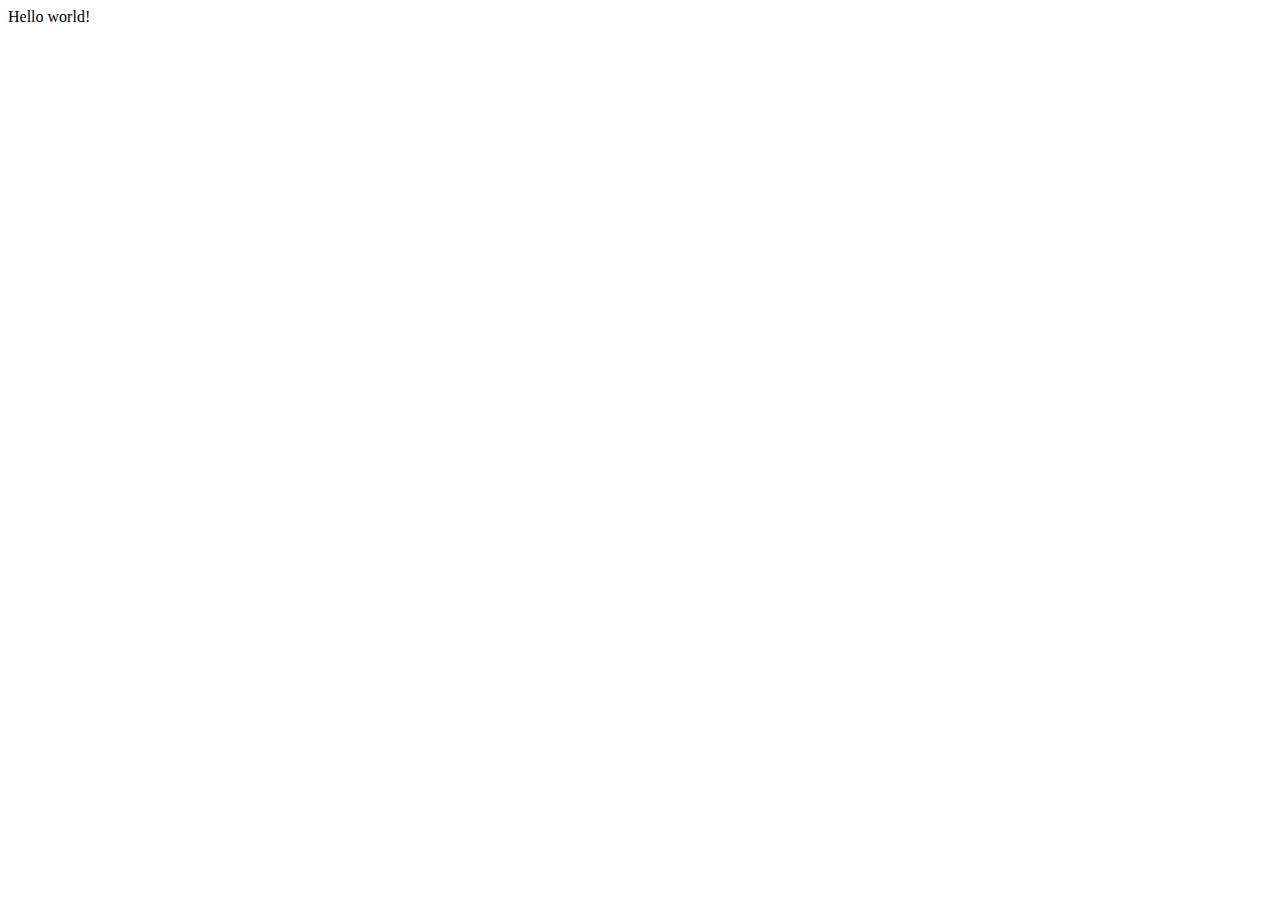
==== index.html @ d0d6be50 "started a new project" ====
<!DOCTYPE html>
<html lang="en">
<head>
    <meta charset="UTF-8">
    <meta name="viewport" content="width=device-width, initial-scale=1.0">
    <title>My web page</title>
</head>
<body>
    Hello world!
</body>
</html>
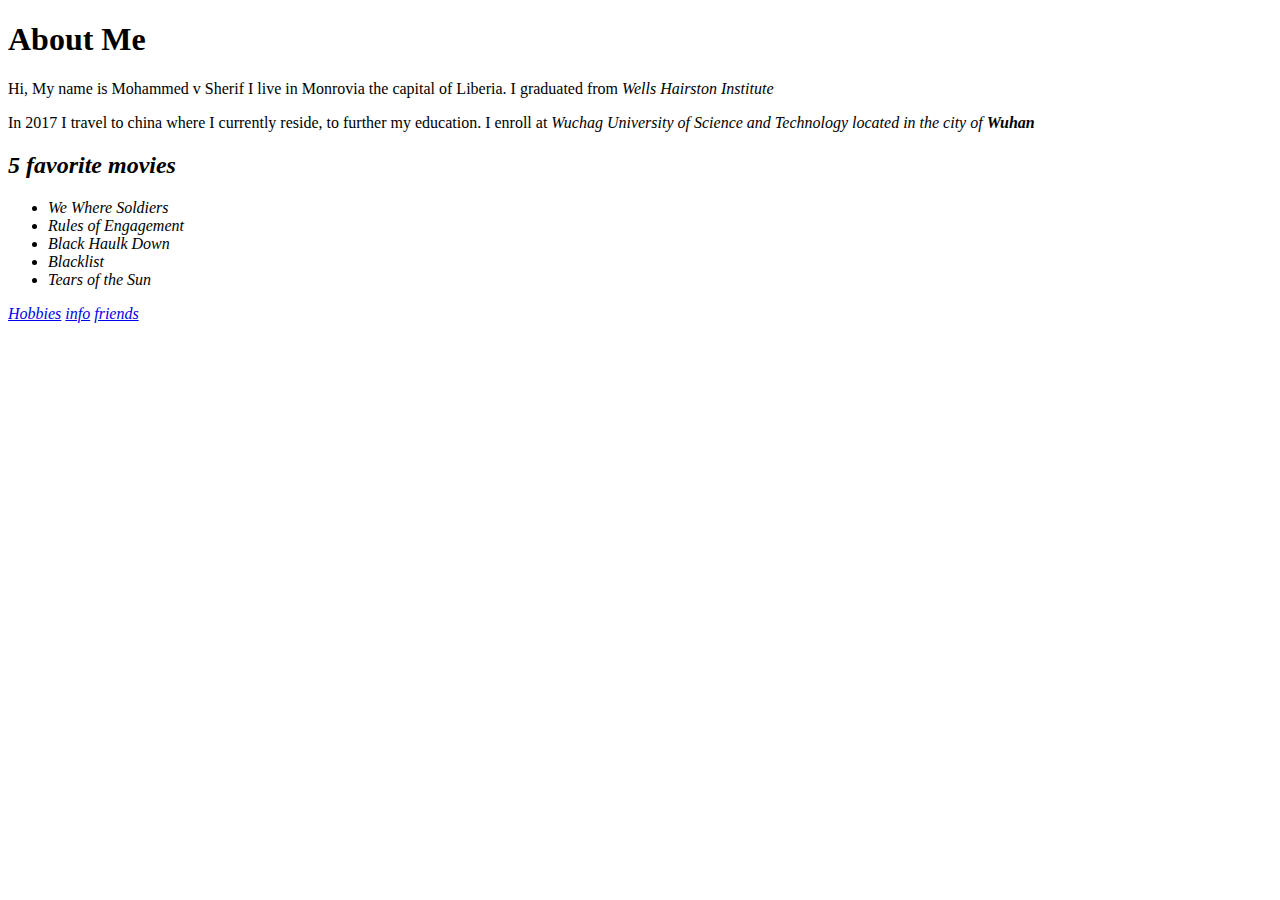
==== commit cd0796ec: "make changes to my index file" ====
--- a/index.html
+++ b/index.html
@@ -3,9 +3,31 @@
 <head>
     <meta charset="UTF-8">
     <meta name="viewport" content="width=device-width, initial-scale=1.0">
+    <link rel="stylesheet" href="style.css">
     <title>My web page</title>
 </head>
 <body>
-    Hello world!
+    <h1>About Me</h1>
+    <div>
+        <p>Hi, My name is Mohammed v Sherif I live in Monrovia the capital of Liberia. I graduated from <em>Wells Hairston Institute</em>   </p>
+        <p>In 2017 I travel to china where I currently reside, to further my education. I enroll at <em>Wuchag University of Science and Technology<em> located in the city of <strong>Wuhan</strong></p>
+    </div>
+    
+    <div>
+        <h2>5 favorite movies</h2>
+        <ul>
+            <li>We Where Soldiers</li>
+            <li>Rules of Engagement</li>
+            <li>Black Haulk Down</li>
+            <li>Blacklist</li>
+            <li>Tears of the Sun</li>
+        </ul>
+    </div>
+    <div>
+        <a href="hobbies.html">Hobbies</a>
+        <a href="table.html">info</a>
+        <a href="friends.html">friends</a>
+    </div>
+  
 </body>
 </html>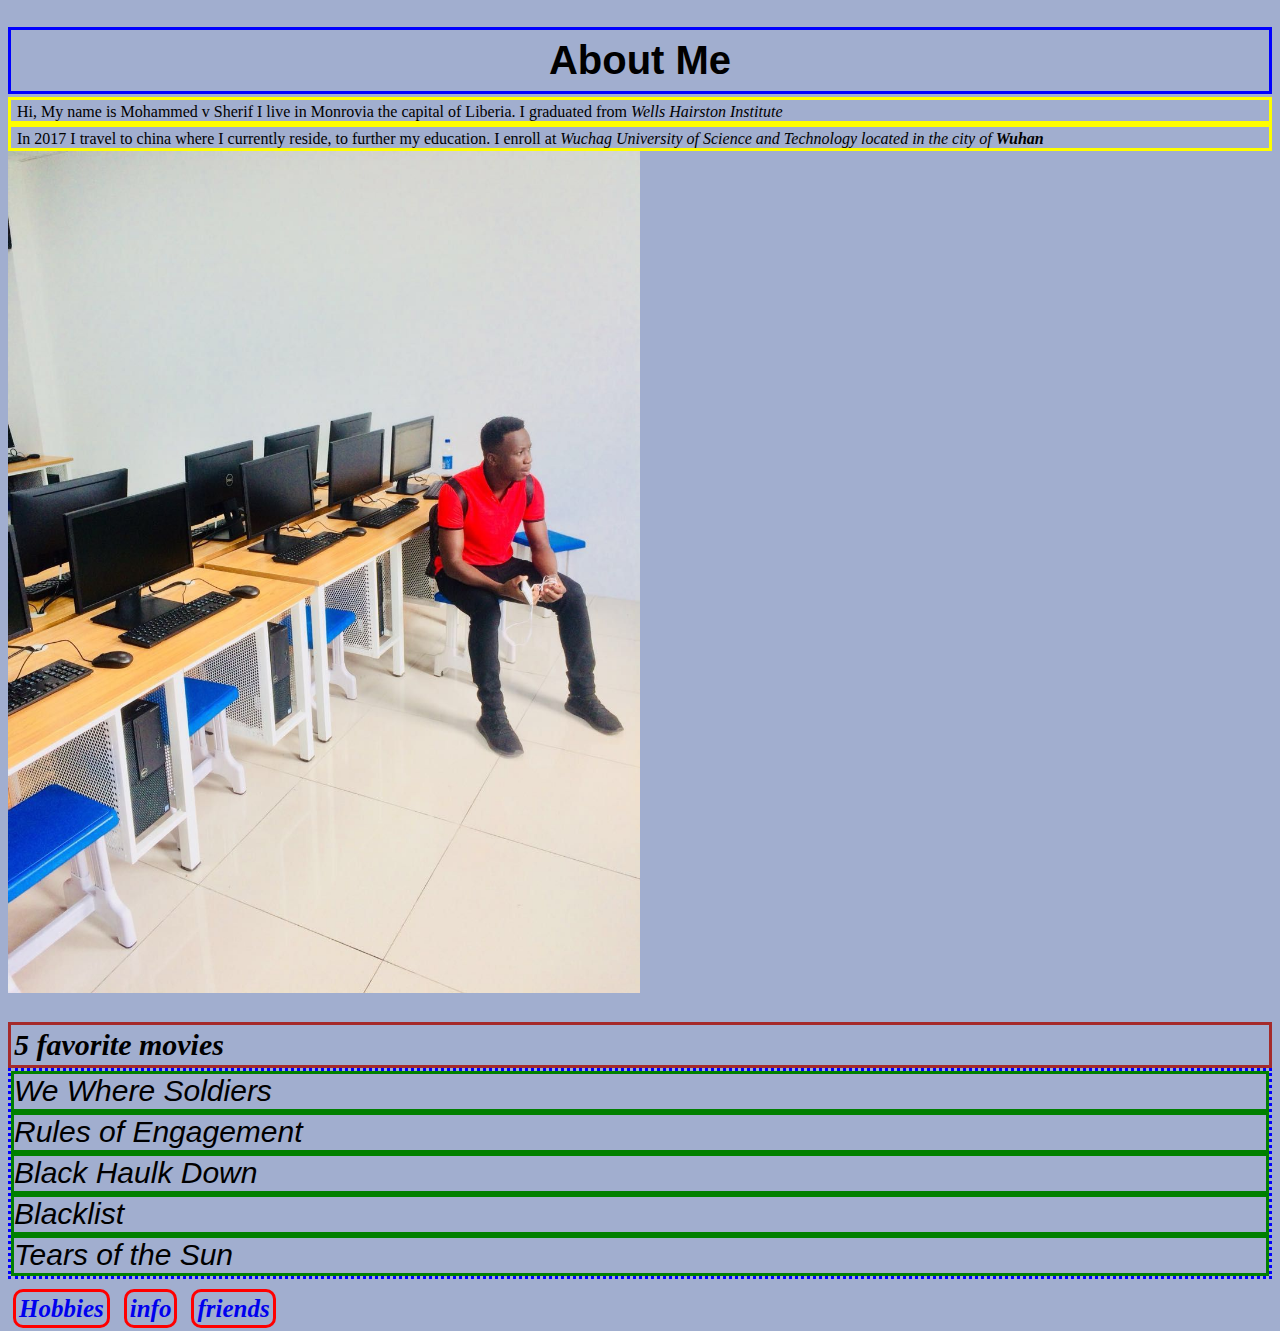
==== commit 2f310e7d: "made some changes to my style.css file" ====
--- a/index.html
+++ b/index.html
@@ -12,6 +12,7 @@
         <p>Hi, My name is Mohammed v Sherif I live in Monrovia the capital of Liberia. I graduated from <em>Wells Hairston Institute</em>   </p>
         <p>In 2017 I travel to china where I currently reside, to further my education. I enroll at <em>Wuchag University of Science and Technology<em> located in the city of <strong>Wuhan</strong></p>
     </div>
+    <img id="mypic" src="./images/me.jpg" alt="image">
     
     <div>
         <h2>5 favorite movies</h2>
--- a/style.css
+++ b/style.css
@@ -0,0 +1,107 @@
+* {
+    box-sizing: border-box;
+}
+body {
+    border: 3p solid red;
+    background-color: #A1AECF;
+}
+h1 {
+    border: 3px solid blue;
+    font-family: Arial, Helvetica, sans-serif;
+    text-align: center;
+    font-size: 40px;
+    font-weight: bold;
+    padding: 0.5rem 0;
+    margin-bottom: 3px;
+}
+h2 {
+    border: 3px solid brown;
+    font-size: 30px;
+    font-weight: bold;
+    padding: 3px 3px;
+    margin-bottom: 0;
+}
+
+p {
+    border: 3px solid yellow;
+    margin: 0;
+    padding: 3px;
+    padding-bottom: 0;
+    text-indent: 3px;
+}
+table {
+    border: 3px solid red;
+    font-size: 40px;
+    margin: auto;
+    border-collapse: collapse;
+    width: 50%;
+}
+th {
+    border: 3px dotted green;
+    text-align: center;
+    margin-left: 1px;
+    padding: 0;
+}
+td {
+    border: 3px solid yellow;
+    text-align: center;
+    padding: 2px;
+}
+ul {
+    border: 3px dotted blue;
+    list-style-type: none;
+    padding: 0;
+    margin-top: 0;
+    
+}
+li {
+    border: 3px solid green;
+    font-size: 30px;
+    font-weight: normal;
+    font-family: Arial, Helvetica, sans-serif;
+    padding-bottom: 1px;
+    
+}
+
+a {
+    border: 3px solid red;
+    font-size: 25px;
+    font-weight: bold;
+    margin: 10px 5px;
+    padding: 3px 3px;
+    text-decoration: none;
+    border-radius: 10px;
+}
+a:visited {
+   color: #9C2CA3;
+}
+a:hover {
+    background-color: #CF4B21;
+    text-decoration: underline;
+    color: white;
+   
+}
+#tbl {
+    text-align: center;
+    margin-top: 5px;
+}
+#mypic {
+    width: 50%
+}
+#friend {
+    border: 3px solid yellow;
+    text-align: center;
+    padding: 0;
+}
+#tiash {
+    text-align: center;
+}
+.toni {
+    border: 3px solid red;
+    margin: 0 3px 0 3px;
+    width: 50%;
+}
+.btn {
+    margin-top: 3px;
+   
+}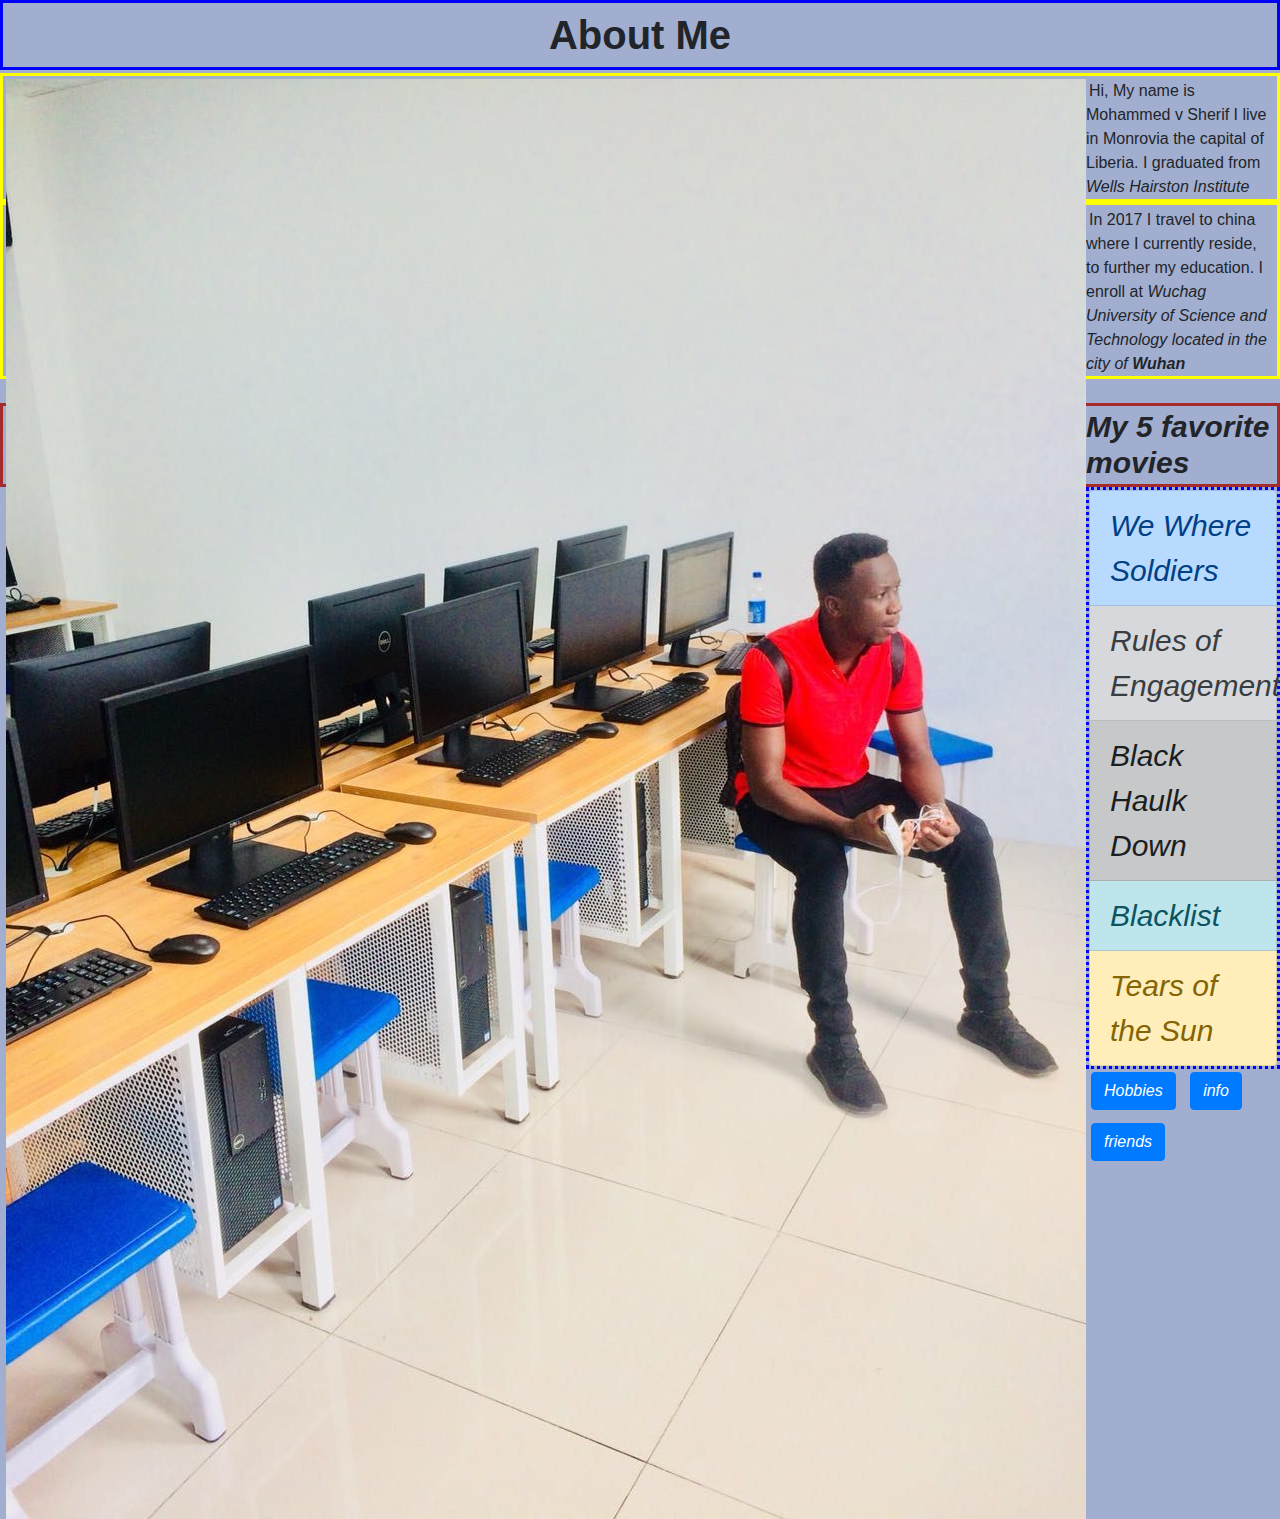
==== commit dd60abd4: "made some changes to my index file" ====
--- a/index.html
+++ b/index.html
@@ -3,32 +3,33 @@
 <head>
     <meta charset="UTF-8">
     <meta name="viewport" content="width=device-width, initial-scale=1.0">
+    <link rel="stylesheet" href="https://stackpath.bootstrapcdn.com/bootstrap/4.4.1/css/bootstrap.min.css" integrity="sha384-Vkoo8x4CGsO3+Hhxv8T/Q5PaXtkKtu6ug5TOeNV6gBiFeWPGFN9MuhOf23Q9Ifjh" crossorigin="anonymous">
     <link rel="stylesheet" href="style.css">
     <title>My web page</title>
 </head>
 <body>
-    <h1>About Me</h1>
-    <div>
-        <p>Hi, My name is Mohammed v Sherif I live in Monrovia the capital of Liberia. I graduated from <em>Wells Hairston Institute</em>   </p>
+    <article>
+       <h1>About Me</h1> 
+        <p><img  src="./images/me.jpg" alt="image" class="float-left"> Hi, My name is Mohammed v Sherif I live in Monrovia the capital of Liberia. I graduated from <em>Wells Hairston Institute</em></p>
         <p>In 2017 I travel to china where I currently reside, to further my education. I enroll at <em>Wuchag University of Science and Technology<em> located in the city of <strong>Wuhan</strong></p>
+    </article>
+    <br>
+    <article>
+        <h2>My 5 favorite movies</h2>
+        <!-- The classes use on the list are from bootstrap-->
+        <ul class="list-group">
+            <li class="list-group-item list-group-item-primary">We Where Soldiers</li>
+            <li class="list-group-item list-group-item-secondary">Rules of Engagement</li>
+            <li class="list-group-item list-group-item-dark">Black Haulk Down</li>
+            <li class="list-group-item list-group-item-info">Blacklist</li>
+            <li class="list-group-item list-group-item-warning">Tears of the Sun</li>
+        </ul>
+    </article>
+      <!-- The classes use on the links are from bootstrap-->
+    <div id="btn">
+        <a class="btn btn-primary" href="hobbies.html">Hobbies</a>
+        <a class="btn btn-primary" href="table.html">info</a>
+        <a class="btn btn-primary" href="friends.html">friends</a>
     </div>
-    <img id="mypic" src="./images/me.jpg" alt="image">
-    
-    <div>
-        <h2>5 favorite movies</h2>
-        <ul>
-            <li>We Where Soldiers</li>
-            <li>Rules of Engagement</li>
-            <li>Black Haulk Down</li>
-            <li>Blacklist</li>
-            <li>Tears of the Sun</li>
-        </ul>
-    </div>
-    <div>
-        <a href="hobbies.html">Hobbies</a>
-        <a href="table.html">info</a>
-        <a href="friends.html">friends</a>
-    </div>
-  
 </body>
 </html>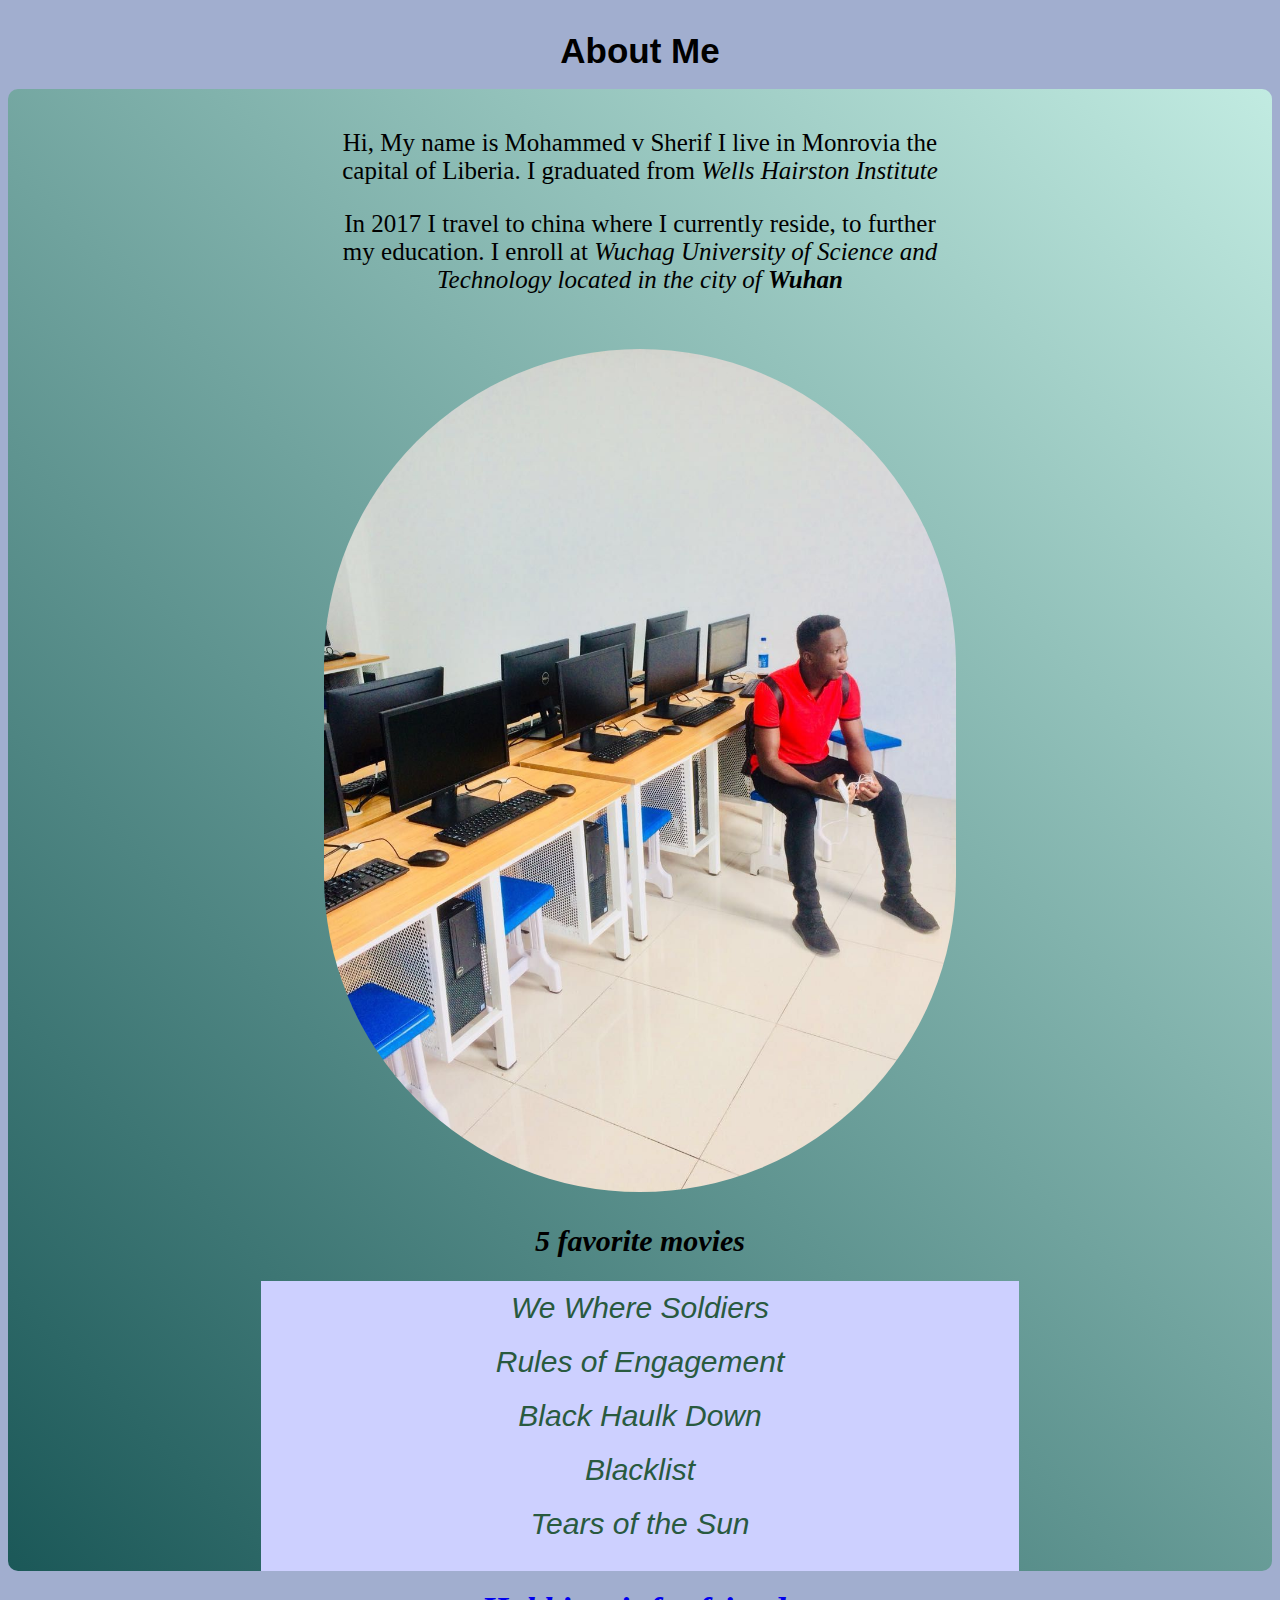
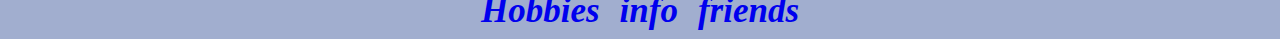
==== commit 99f3e532: "made changes to my entire project and added sass file" ====
--- a/index.html
+++ b/index.html
@@ -3,33 +3,36 @@
 <head>
     <meta charset="UTF-8">
     <meta name="viewport" content="width=device-width, initial-scale=1.0">
-    <link rel="stylesheet" href="https://stackpath.bootstrapcdn.com/bootstrap/4.4.1/css/bootstrap.min.css" integrity="sha384-Vkoo8x4CGsO3+Hhxv8T/Q5PaXtkKtu6ug5TOeNV6gBiFeWPGFN9MuhOf23Q9Ifjh" crossorigin="anonymous">
+    <link rel="stylesheet" href="main.css">
     <link rel="stylesheet" href="style.css">
     <title>My web page</title>
 </head>
 <body>
-    <article>
-       <h1>About Me</h1> 
-        <p><img  src="./images/me.jpg" alt="image" class="float-left"> Hi, My name is Mohammed v Sherif I live in Monrovia the capital of Liberia. I graduated from <em>Wells Hairston Institute</em></p>
+    <h1>About Me</h1>
+    <section class="main">
+    <div id="paragraph">
+        <p>Hi, My name is Mohammed v Sherif I live in Monrovia the capital of Liberia. I graduated from <em>Wells Hairston Institute</em>   </p>
         <p>In 2017 I travel to china where I currently reside, to further my education. I enroll at <em>Wuchag University of Science and Technology<em> located in the city of <strong>Wuhan</strong></p>
-    </article>
-    <br>
-    <article>
-        <h2>My 5 favorite movies</h2>
-        <!-- The classes use on the list are from bootstrap-->
-        <ul class="list-group">
-            <li class="list-group-item list-group-item-primary">We Where Soldiers</li>
-            <li class="list-group-item list-group-item-secondary">Rules of Engagement</li>
-            <li class="list-group-item list-group-item-dark">Black Haulk Down</li>
-            <li class="list-group-item list-group-item-info">Blacklist</li>
-            <li class="list-group-item list-group-item-warning">Tears of the Sun</li>
+    </div>
+    <img class="mypic" src="./images/me.jpg" alt="image">
+    
+    <div id="simple">
+        <h2>5 favorite movies</h2>
+        <ul>
+            <li>We Where Soldiers</li>
+            <li>Rules of Engagement</li>
+            <li>Black Haulk Down</li>
+            <li>Blacklist</li>
+            <li>Tears of the Sun</li>
         </ul>
-    </article>
-      <!-- The classes use on the links are from bootstrap-->
+    </div>
+    </section>
+
     <div id="btn">
         <a class="btn btn-primary" href="hobbies.html">Hobbies</a>
         <a class="btn btn-primary" href="table.html">info</a>
         <a class="btn btn-primary" href="friends.html">friends</a>
     </div>
+  
 </body>
 </html>--- a/main.css
+++ b/main.css
@@ -0,0 +1,21 @@
+#simple ul {
+  background-color: #CDD0ff;
+  color: #295a3f;
+  list-style-type: none;
+  padding: 10px;
+  margin: 20px 20%;
+}
+
+#simple li {
+  font-size: 30px;
+  font-weight: normal;
+  font-family: Arial, Helvetica, sans-serif;
+  padding-bottom: 20px;
+}
+
+.main {
+  text-align: center;
+  border-radius: 10px;
+  background: linear-gradient(45deg, #1b5858, rgba(204, 255, 231, 0.753));
+}
+/*# sourceMappingURL=main.css.map */--- a/style.css
+++ b/style.css
@@ -2,72 +2,52 @@
     box-sizing: border-box;
 }
 body {
-    border: 3p solid red;
-    background-color: #A1AECF;
+    background-color: #A1AECF; 
+}
+@media(max-width:575px) {
+    .container{
+        background-color: #D6FF9C;
+    }
 }
 h1 {
-    border: 3px solid blue;
     font-family: Arial, Helvetica, sans-serif;
     text-align: center;
-    font-size: 40px;
+    font-size: 35px;
     font-weight: bold;
     padding: 0.5rem 0;
     margin-bottom: 3px;
 }
+
 h2 {
-    border: 3px solid brown;
     font-size: 30px;
     font-weight: bold;
     padding: 3px 3px;
     margin-bottom: 0;
 }
-
-p {
-    border: 3px solid yellow;
-    margin: 0;
-    padding: 3px;
-    padding-bottom: 0;
-    text-indent: 3px;
+#paragraph {
+    font-size: 25px;
+   margin: 10px 25%;
+   padding: 15px 10px;
 }
 table {
-    border: 3px solid red;
     font-size: 40px;
     margin: auto;
     border-collapse: collapse;
     width: 50%;
 }
 th {
-    border: 3px dotted green;
     text-align: center;
     margin-left: 1px;
     padding: 0;
 }
 td {
-    border: 3px solid yellow;
     text-align: center;
     padding: 2px;
 }
-ul {
-    border: 3px dotted blue;
-    list-style-type: none;
-    padding: 0;
-    margin-top: 0;
-    
-}
-li {
-    border: 3px solid green;
-    font-size: 30px;
-    font-weight: normal;
-    font-family: Arial, Helvetica, sans-serif;
-    padding-bottom: 1px;
-    
-}
-
 a {
-    border: 3px solid red;
-    font-size: 25px;
+    font-size: 35px;
     font-weight: bold;
-    margin: 10px 5px;
+    margin: 20px 5px;
     padding: 3px 3px;
     text-decoration: none;
     border-radius: 10px;
@@ -78,30 +58,73 @@
 a:hover {
     background-color: #CF4B21;
     text-decoration: underline;
-    color: white;
-   
+    color: white;  
 }
-#tbl {
+
+.float-left{
+    float: left;
+    margin: 10px;
+}
+article::after{
+    content: "";
+    display: table;
+    clear: both;
+}
+article{
+    width: 50%;
+    margin: 0 auto;
+}
+.mypic {
+    width: 50%;
+    margin-top: 5px;
+    border-radius: 999px!important;
+}
+img{
+    width: 50%;
+    border-radius: 15px;
+}
+#tbl  {
     text-align: center;
-    margin-top: 5px;
+    margin-top: 10px;
 }
-#mypic {
-    width: 50%
-}
-#friend {
-    border: 3px solid yellow;
+ #friend {
     text-align: center;
     padding: 0;
-}
-#tiash {
+} 
+#btn {
+    margin-top: 3px;  
     text-align: center;
 }
-.toni {
-    border: 3px solid red;
-    margin: 0 3px 0 3px;
+.container{
+    display: flex;
+    flex-wrap: wrap; 
+    justify-content: center;
+} 
+.container > img {
     width: 50%;
+    padding: 10px;
+    margin:0.5px;
+} 
+.friends{
+    background: linear-gradient(45deg,#58ADF5, #5B71B7);
 }
-.btn {
-    margin-top: 3px;
-   
+.hobbies {
+    text-align: center;
+}
+#hobbies li{
+    margin: 10px 25%;
+}
+.grid{
+    background-color: #ffff;
+    display: grid;
+    padding: 10px;
+    grid-column-gap: 15px;
+    grid-row-gap: 10px;
+    grid-template-columns: auto auto auto;
+}
+.grid-item{
+    background-color: royalblue;
+    font-size: 20px;
+    font-weight: bold;
+    padding: 10px;
 }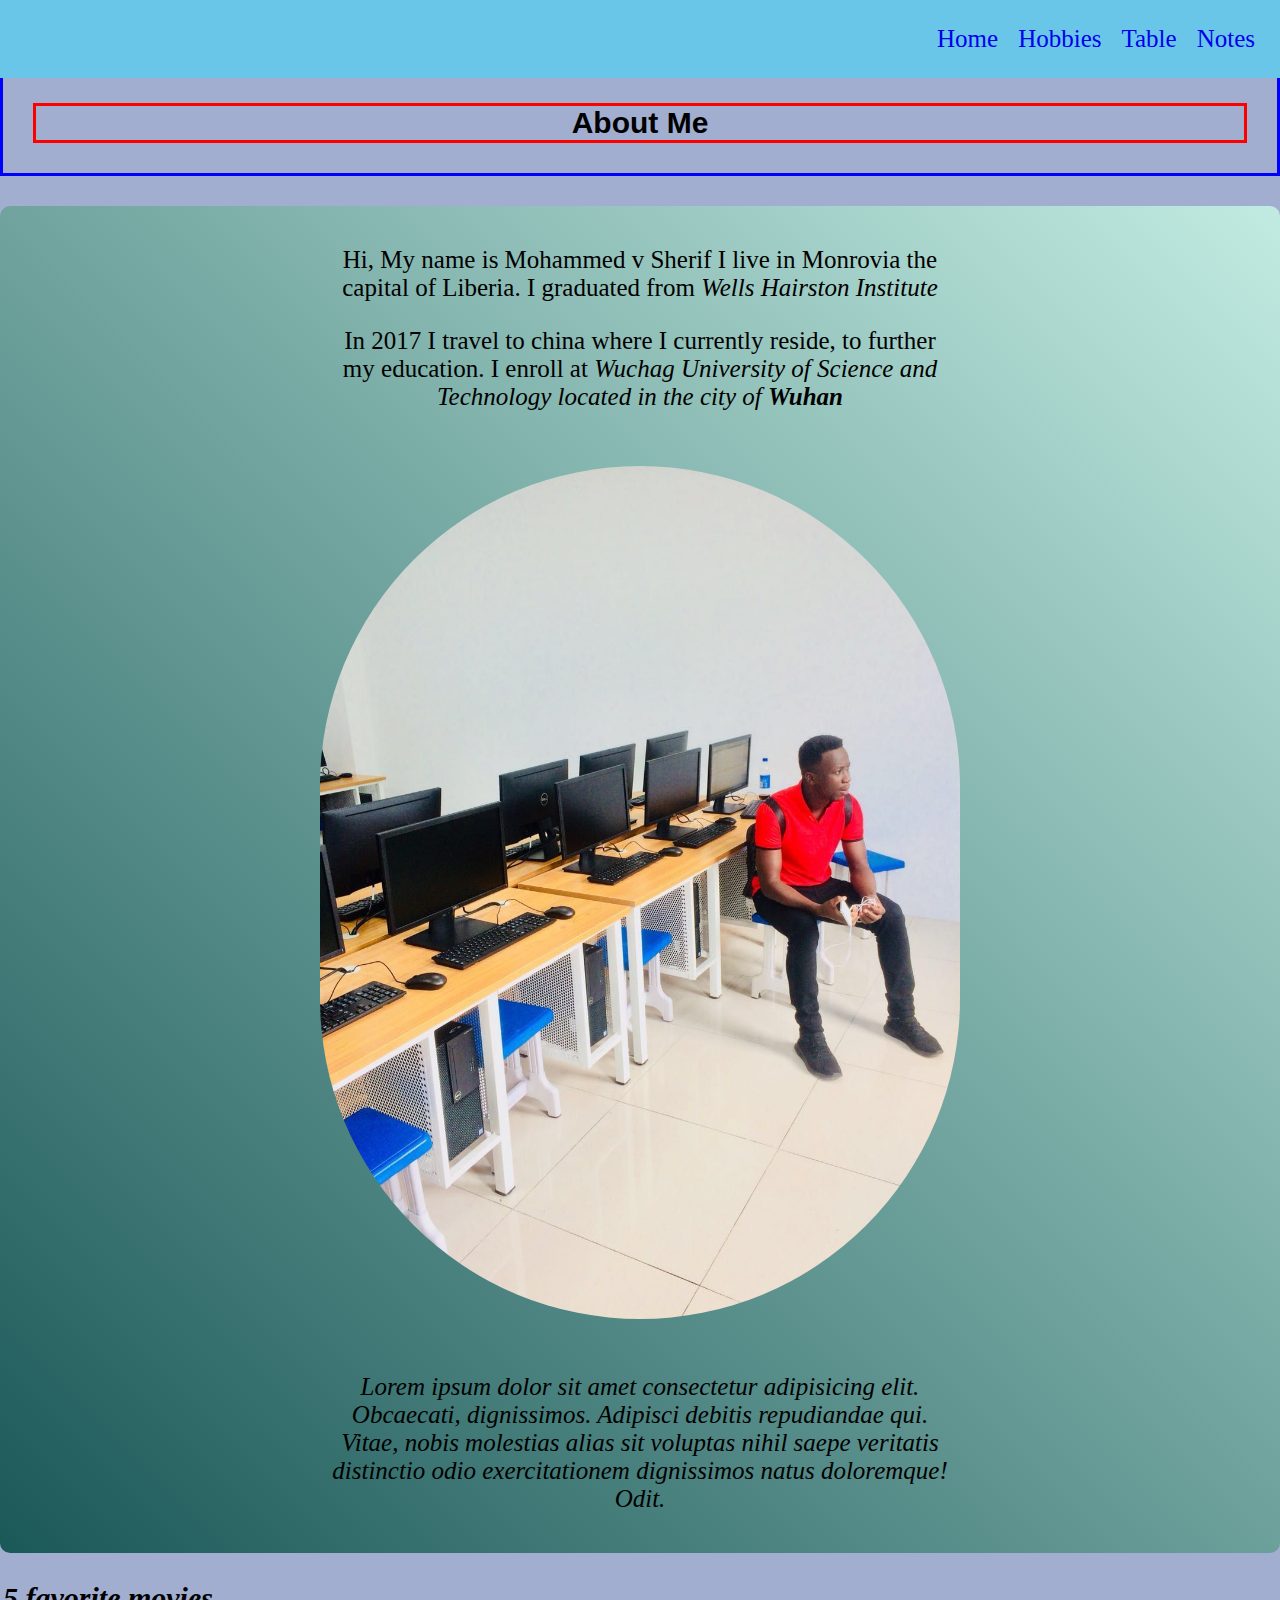
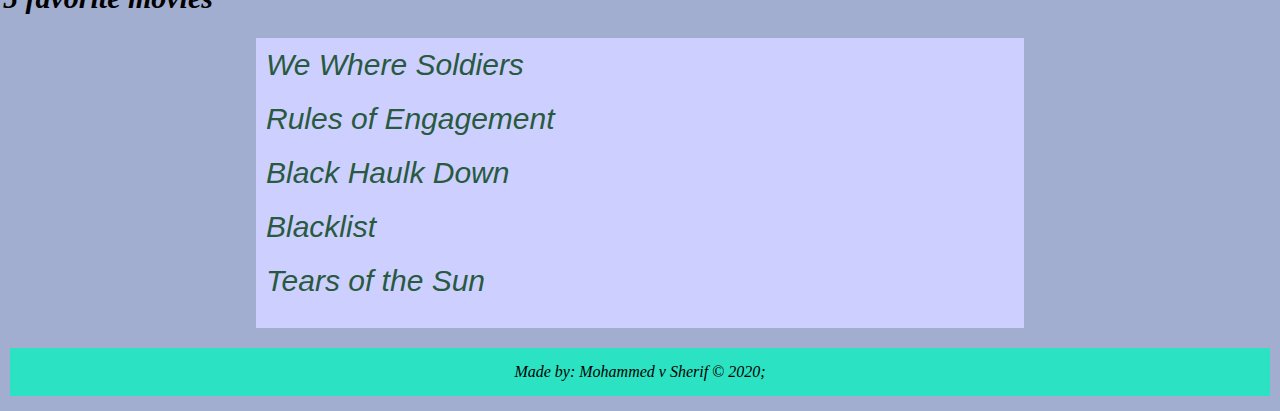
==== commit ffb11ccc: "made some changes to the entire project" ====
--- a/index.html
+++ b/index.html
@@ -8,14 +8,29 @@
     <title>My web page</title>
 </head>
 <body>
-    <h1>About Me</h1>
+     <nav id="nav"> 
+        <a href="index.html">Home</a>
+        <a href="hobbies.html">Hobbies</a>
+        <a href="table.html"  >Table</a>
+        <a href="notes.html">Notes</a>
+     </nav>
+     
+    <header>
+        <h1>About Me</h1>
+    </header>
+
     <section class="main">
-    <div id="paragraph">
+    <div class="paragraph">
         <p>Hi, My name is Mohammed v Sherif I live in Monrovia the capital of Liberia. I graduated from <em>Wells Hairston Institute</em>   </p>
         <p>In 2017 I travel to china where I currently reside, to further my education. I enroll at <em>Wuchag University of Science and Technology<em> located in the city of <strong>Wuhan</strong></p>
     </div>
     <img class="mypic" src="./images/me.jpg" alt="image">
-    
+        <div class="paragraph">
+            <p>Lorem ipsum dolor sit amet consectetur adipisicing elit. Obcaecati, dignissimos. Adipisci debitis repudiandae qui. Vitae, nobis molestias alias sit voluptas nihil saepe veritatis distinctio odio exercitationem dignissimos natus doloremque! Odit.</p>
+        </div>
+    </section>
+
+    <section>
     <div id="simple">
         <h2>5 favorite movies</h2>
         <ul>
@@ -27,12 +42,8 @@
         </ul>
     </div>
     </section>
-
-    <div id="btn">
-        <a class="btn btn-primary" href="hobbies.html">Hobbies</a>
-        <a class="btn btn-primary" href="table.html">info</a>
-        <a class="btn btn-primary" href="friends.html">friends</a>
-    </div>
-  
+   <footer>
+       Made by: Mohammed v Sherif &copy 2020;
+   </footer>
 </body>
 </html>--- a/main.css
+++ b/main.css
@@ -1,4 +1,4 @@
-#simple ul {
+ #simple ul {
   background-color: #CDD0ff;
   color: #295a3f;
   list-style-type: none;
--- a/style.css
+++ b/style.css
@@ -1,21 +1,49 @@
-* {
+  * {
     box-sizing: border-box;
 }
 body {
     background-color: #A1AECF; 
+    margin: 0px;
 }
+/*
 @media(max-width:575px) {
     .container{
         background-color: #D6FF9C;
     }
+} */
+nav {
+    background-color:#69C6E8;
+    display: flex;
+    justify-content: flex-end;
+    flex-wrap: wrap;
+    font-size:25px;
+    font-weight: normal;
+    padding: 15px;
+    position: fixed;
+    top: 0;
+    left: 0;
+    right: 0;
+  } 
+nav a {
+
+    margin: 10px;
+    display: flex;
+    text-decoration: none;
 }
+header {
+    border: 3px solid blue;
+    margin: 30px 0;
+    padding: 30px;
+}
+
 h1 {
+    border: 3px solid red;
     font-family: Arial, Helvetica, sans-serif;
     text-align: center;
-    font-size: 35px;
+    font-size: 30px;
     font-weight: bold;
-    padding: 0.5rem 0;
-    margin-bottom: 3px;
+    margin-bottom: 0px;
+    margin-top: 40px; 
 }
 
 h2 {
@@ -24,7 +52,7 @@
     padding: 3px 3px;
     margin-bottom: 0;
 }
-#paragraph {
+.paragraph {
     font-size: 25px;
    margin: 10px 25%;
    padding: 15px 10px;
@@ -44,36 +72,6 @@
     text-align: center;
     padding: 2px;
 }
-a {
-    font-size: 35px;
-    font-weight: bold;
-    margin: 20px 5px;
-    padding: 3px 3px;
-    text-decoration: none;
-    border-radius: 10px;
-}
-a:visited {
-   color: #9C2CA3;
-}
-a:hover {
-    background-color: #CF4B21;
-    text-decoration: underline;
-    color: white;  
-}
-
-.float-left{
-    float: left;
-    margin: 10px;
-}
-article::after{
-    content: "";
-    display: table;
-    clear: both;
-}
-article{
-    width: 50%;
-    margin: 0 auto;
-}
 .mypic {
     width: 50%;
     margin-top: 5px;
@@ -83,37 +81,35 @@
     width: 50%;
     border-radius: 15px;
 }
-#tbl  {
-    text-align: center;
-    margin-top: 10px;
-}
- #friend {
-    text-align: center;
-    padding: 0;
-} 
-#btn {
-    margin-top: 3px;  
-    text-align: center;
-}
-.container{
-    display: flex;
-    flex-wrap: wrap; 
-    justify-content: center;
-} 
-.container > img {
-    width: 50%;
-    padding: 10px;
-    margin:0.5px;
-} 
-.friends{
-    background: linear-gradient(45deg,#58ADF5, #5B71B7);
-}
+
 .hobbies {
     text-align: center;
 }
 #hobbies li{
     margin: 10px 25%;
 }
+main {
+    display: inline-block;
+    justify-content: center;
+    margin: 10px 15%;
+}
+.section {
+
+}
+
+footer {
+    margin: 15px 10px;
+    text-align: center;
+    background-color:#2BE3C2;
+    padding: 15px;
+}
+
+
+
+
+
+
+
 .grid{
     background-color: #ffff;
     display: grid;
